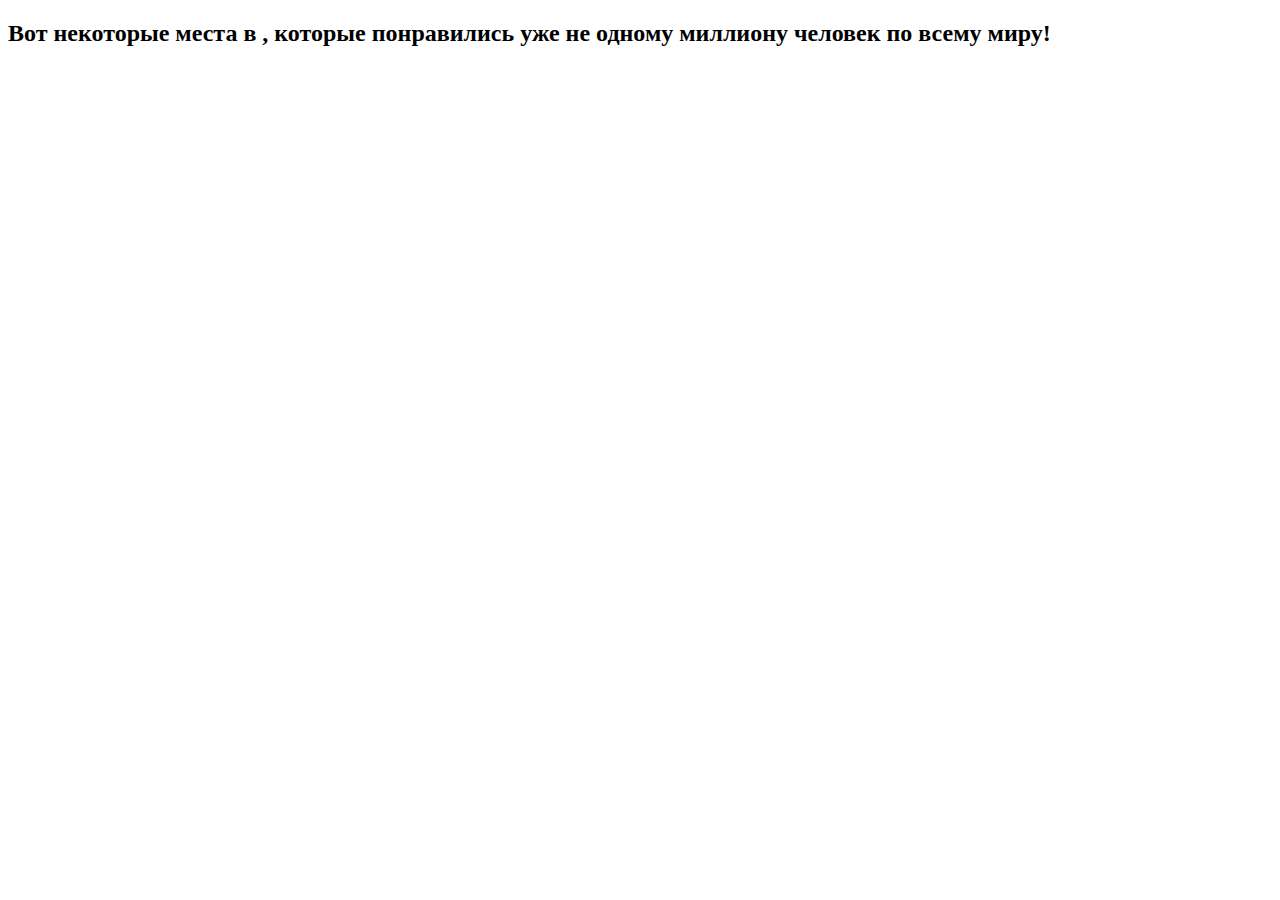
==== info/Africa.html @ 9ae3b367 "add info" ====
<!DOCTYPE html>
<html lang="en">
  <head>
    <meta charset="UTF-8" />
    <meta name="viewport" content="width=device-width, initial-scale=1.0" />
    <title>Sights of</title>
    <link rel="stylesheet" href="style_img.css" />
  </head>
  <body>
    <h2>
      Вот некоторые места в , которые понравились уже не одному миллиону человек
      по всему миру!
    </h2>
    <div class="table">
      <div>
        <img src="" alt="" />
        <p></p>
      </div>
      <div>
        <img src="" alt="" />
        <p></p>
      </div>
      <div>
        <img src="" alt="" />
        <p></p>
      </div>
      <div>
        <img src="" alt="" />
        <p></p>
      </div>
      <div>
        <img src="" alt="" />
        <p></p>
      </div>
      <div>
        <img src="" alt="" />
        <p></p>
      </div>
      <div>
        <img src="" alt="" />
        <p></p>
      </div>
      <div>
        <img src="" alt="" />
        <p></p>
      </div>
      <div>
        <img src="" alt="" />
        <p></p>
      </div>
    </div>
  </body>
</html>
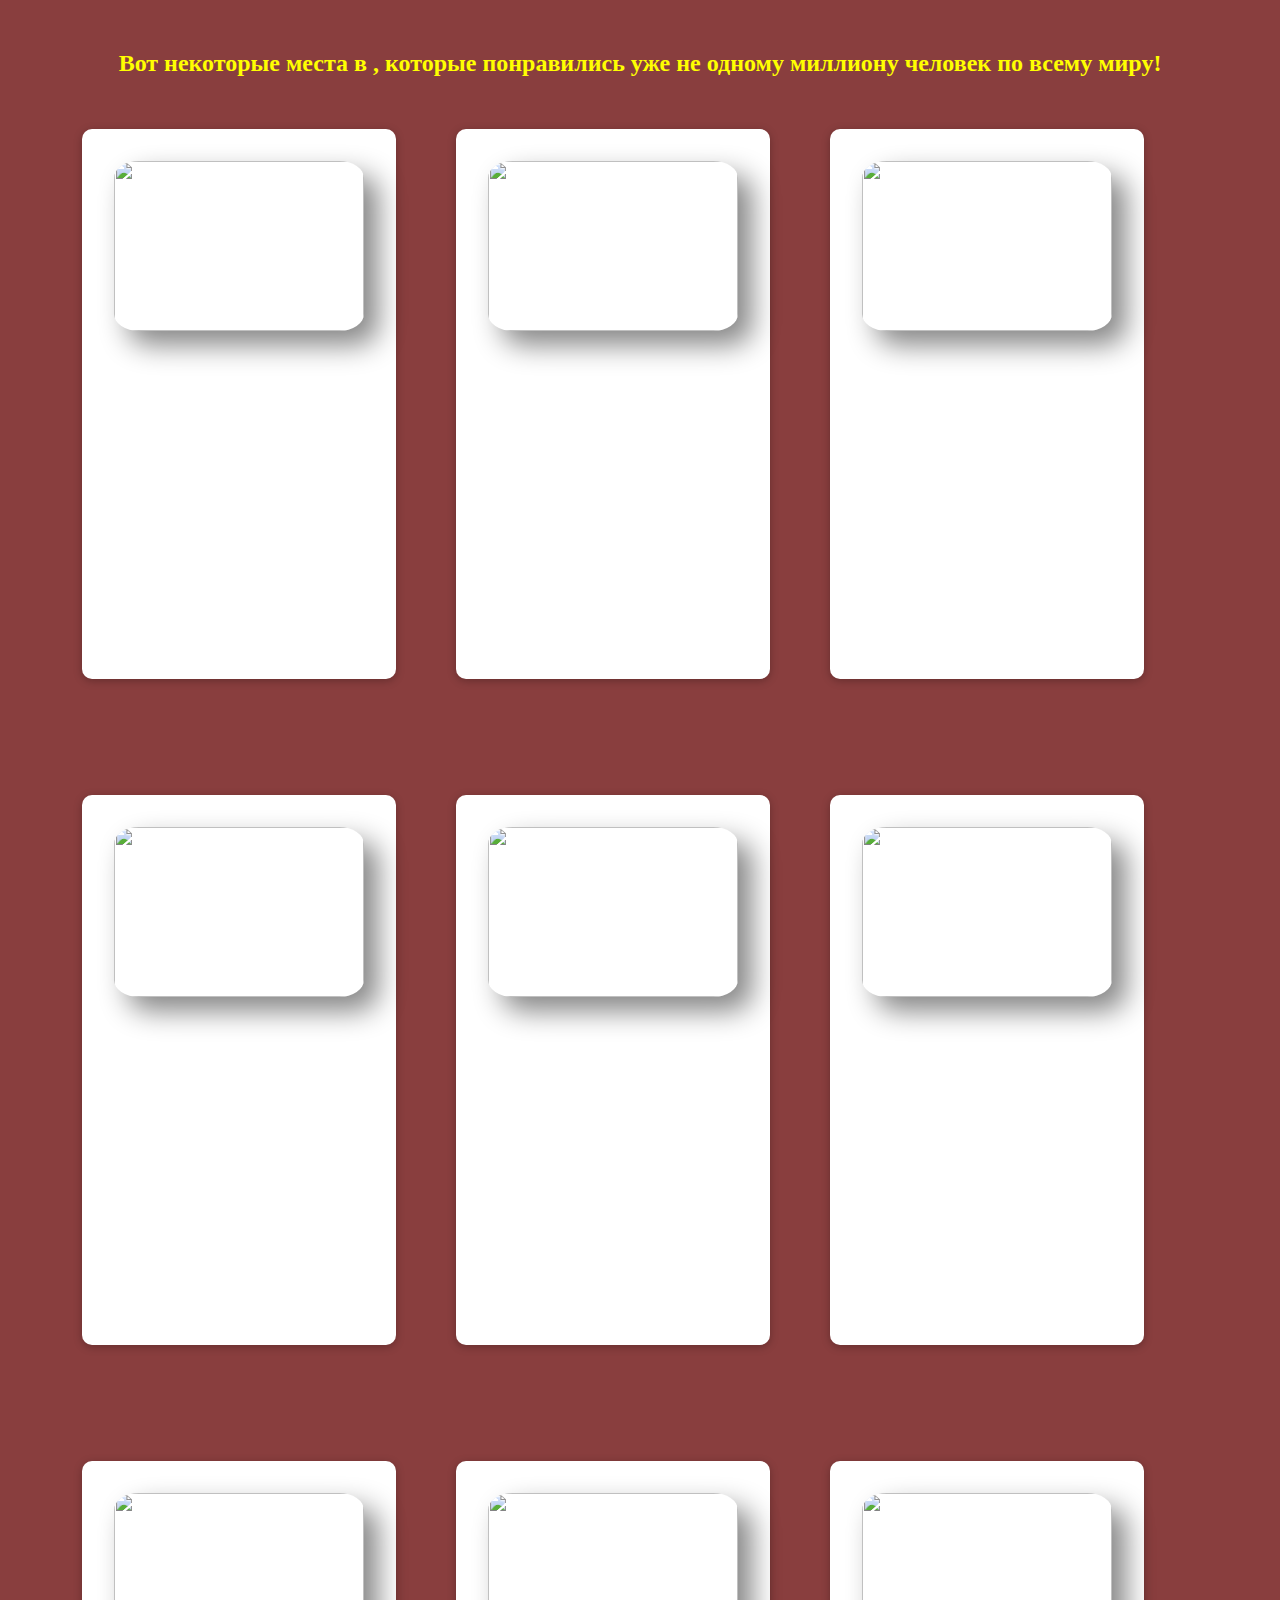
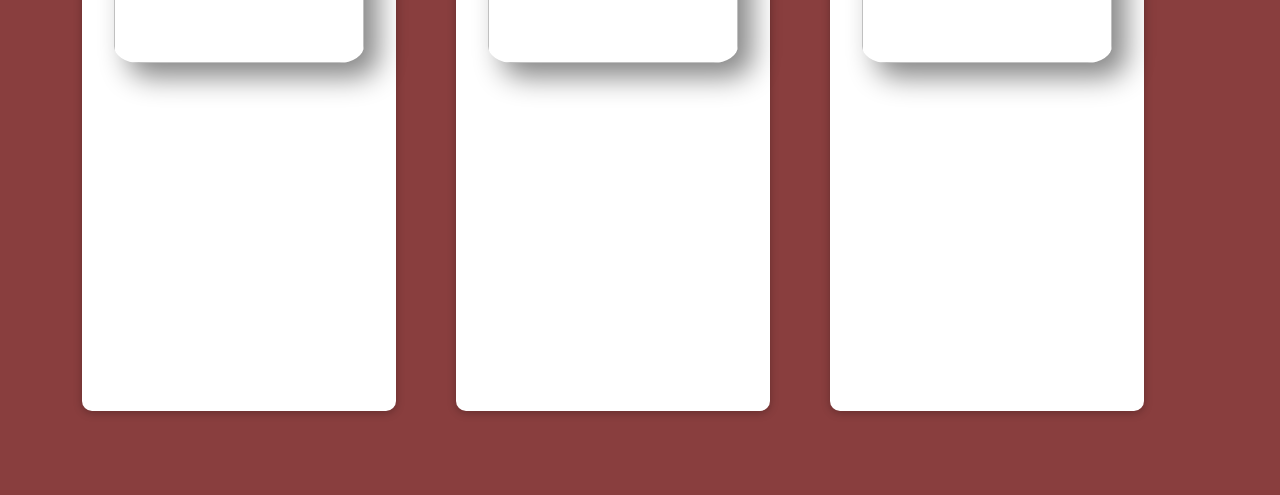
==== commit a0c93031: "add continents" ====
--- a/info/Africa.html
+++ b/info/Africa.html
@@ -12,39 +12,43 @@
       по всему миру!
     </h2>
     <div class="table">
-      <div>
+      <div class="variant">
         <img src="" alt="" />
         <p></p>
       </div>
-      <div>
+      <div class="variant">
         <img src="" alt="" />
         <p></p>
       </div>
-      <div>
+      <div class="variant">
         <img src="" alt="" />
         <p></p>
       </div>
-      <div>
+    </div>
+    <div class="table">
+      <div class="variant">
         <img src="" alt="" />
         <p></p>
       </div>
-      <div>
+      <div class="variant">
         <img src="" alt="" />
         <p></p>
       </div>
-      <div>
+      <div class="variant">
         <img src="" alt="" />
         <p></p>
       </div>
-      <div>
+    </div>
+    <div class="table">
+      <div class="variant">
         <img src="" alt="" />
         <p></p>
       </div>
-      <div>
+      <div class="variant">
         <img src="" alt="" />
         <p></p>
       </div>
-      <div>
+      <div class="variant">
         <img src="" alt="" />
         <p></p>
       </div>
--- a/info/style_img.css
+++ b/info/style_img.css
@@ -0,0 +1,74 @@
+* {
+  box-sizing: border-box;
+}
+body {
+  background-color: hsl(0, 38%, 39%);
+  margin: 0;
+}
+
+h2 {
+  /* margin: 0 0 1rem 0; */
+  padding-top: 30px;
+  font-family: 'Roboto Condensed', 'Roboto', open-sans;
+  color: yellow;
+  text-align: center;
+  /* font-size: 24px; */
+}
+
+a {
+  color: rgb(0, 162, 255);
+}
+a:active {
+  text-decoration: underline;
+}
+a:hover {
+  color: rgb(255, 217, 0);
+}
+
+div.table {
+    position:-webkit-sticky;
+  padding: 2rem;
+  display: flex;
+  /* flex-direction:column; */
+  max-width: 100rem;
+  margin: 20px;
+  /* align-items: flex-start; */
+}
+div.table2 {
+    padding: 2rem;
+    display: flex;
+    /* flex-direction:column; */
+    max-width: 100rem;
+    margin: 20px;
+    /* align-items: flex-start; */
+  }
+
+  div.table3 {
+    padding: 2rem;
+    display: flex;
+    /* flex-direction:column; */
+    max-width: 100rem;
+    margin: 20px;
+    /* align-items: flex-start; */
+  }
+
+img {
+  width: 250px;
+  height: 170px;
+  border-radius: 10%;
+  box-shadow: 14px 14px 28px rgba(0, 0, 0, 0.479);
+}
+
+div.variant {
+    max-width: 500px;
+    height: 550px;
+  margin: 0 30px 32px 30px;
+  padding: 2rem;
+  box-shadow: 0 2px 8px rgba(0, 0, 0, 0.26);
+  background: white;
+  border-radius: 10px;
+}
+div p {
+  max-width: 500px;
+  font-size: 18px;
+}
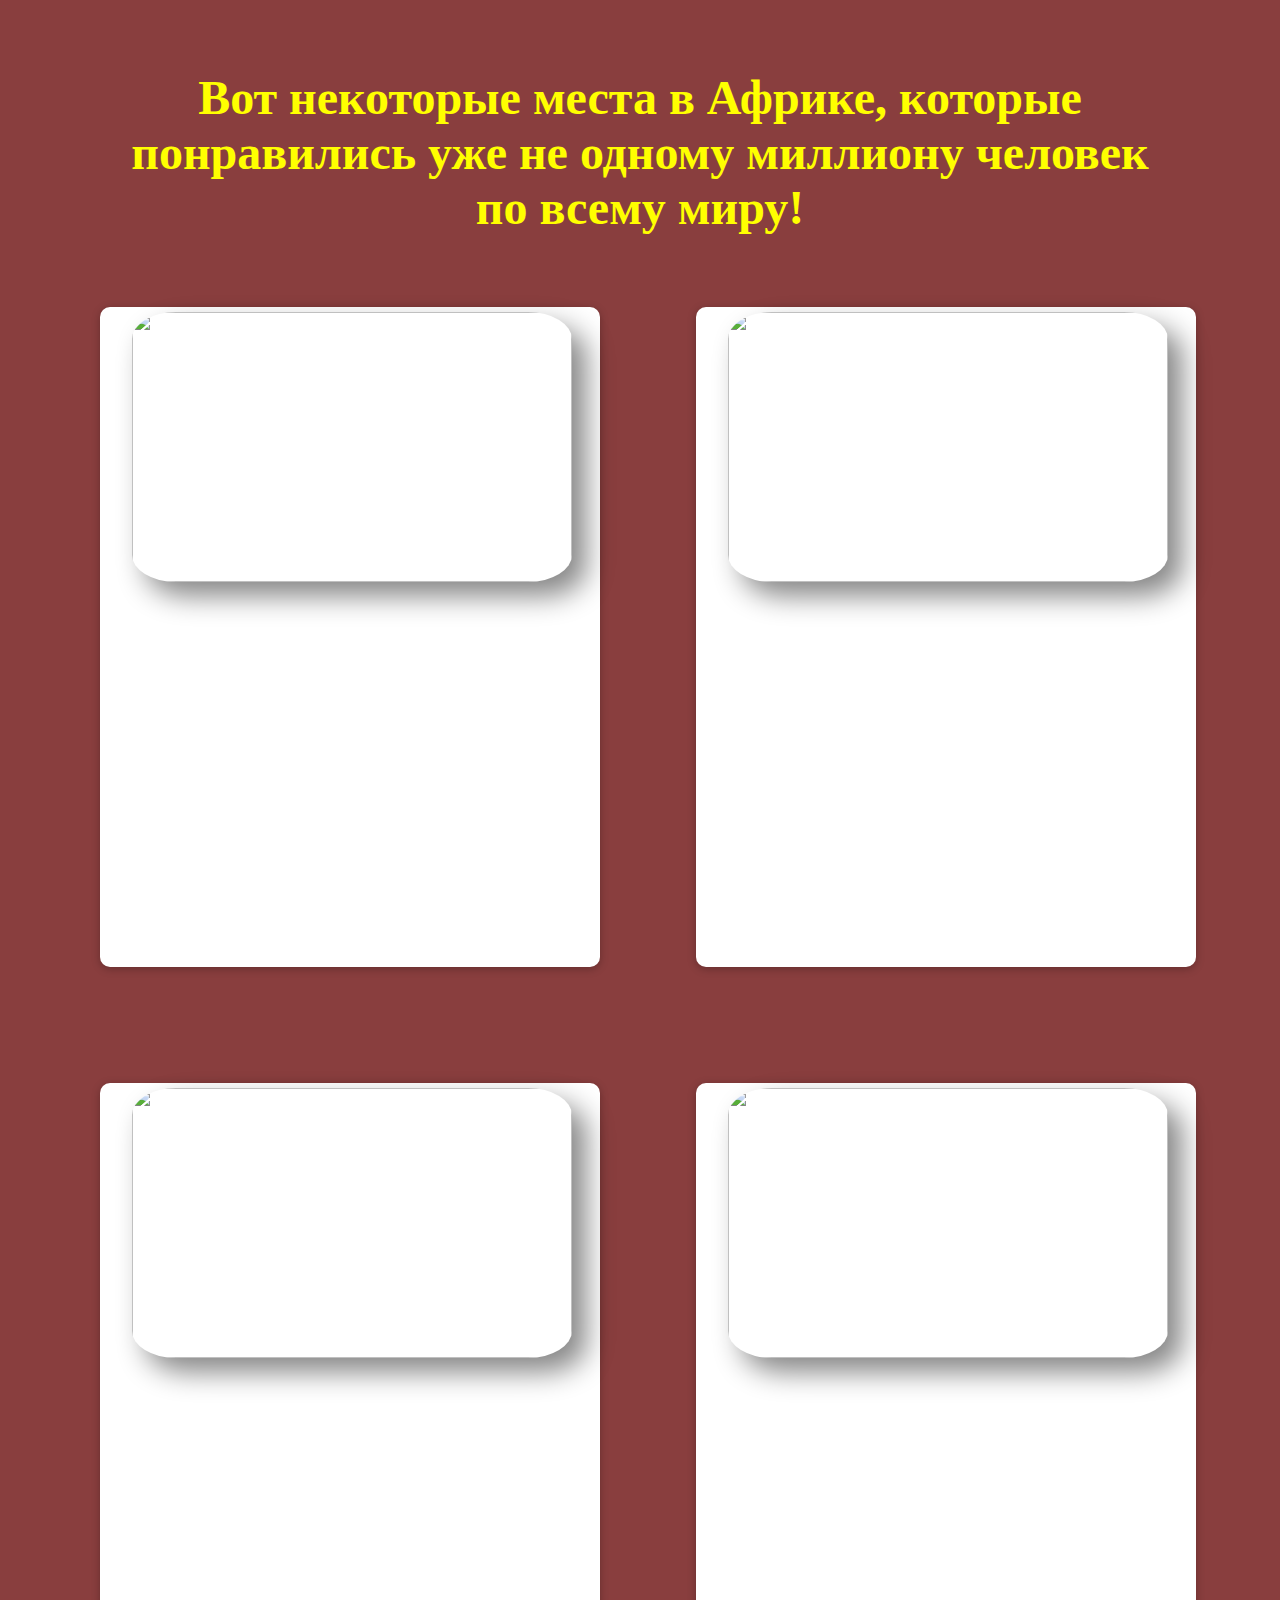
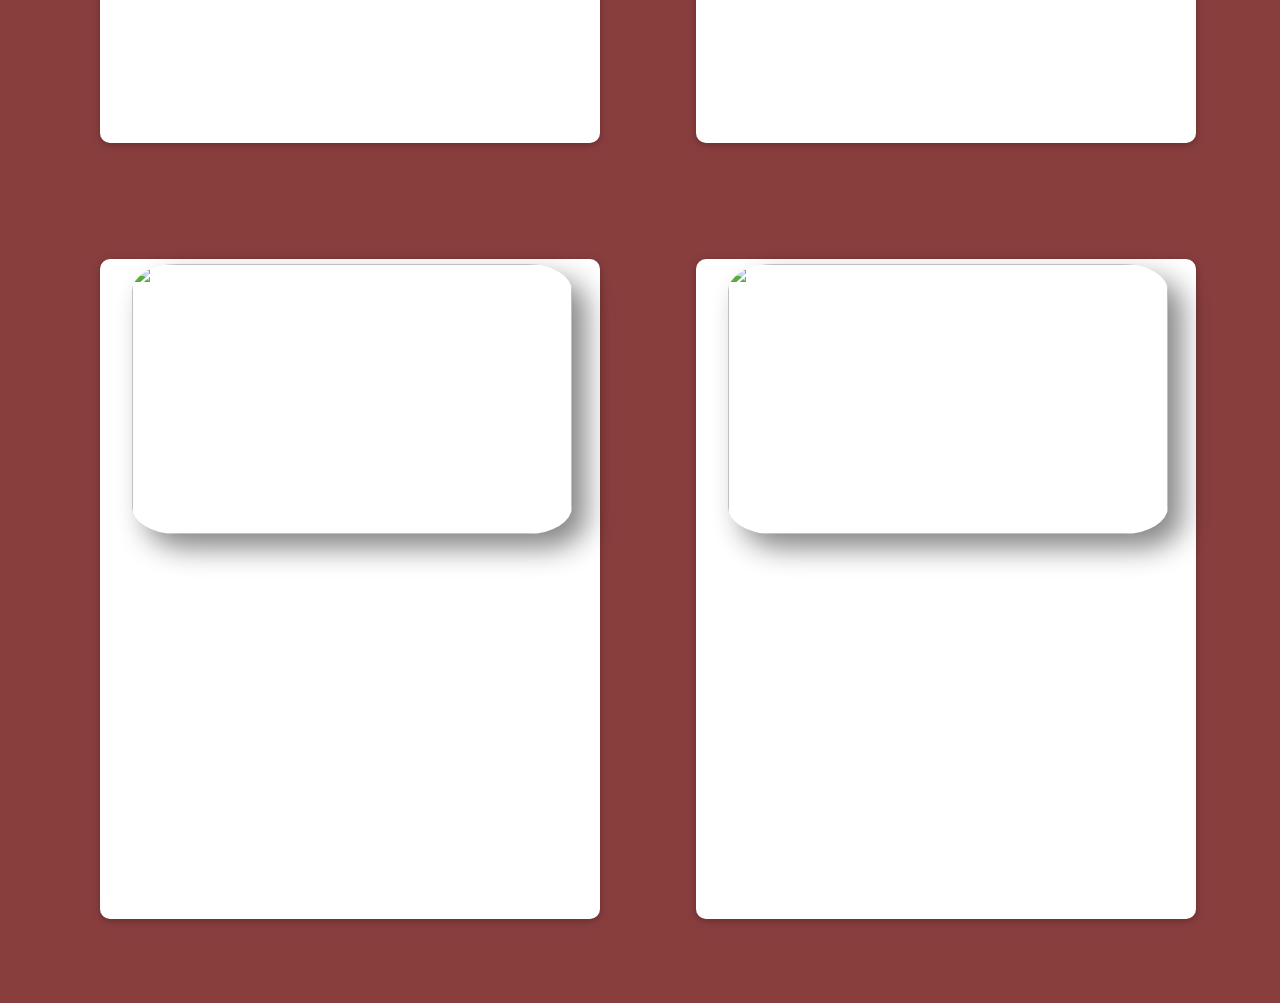
==== commit 408f0908: "Video,style info" ====
--- a/info/Africa.html
+++ b/info/Africa.html
@@ -3,12 +3,12 @@
   <head>
     <meta charset="UTF-8" />
     <meta name="viewport" content="width=device-width, initial-scale=1.0" />
-    <title>Sights of</title>
+    <title>Sights of Africa</title>
     <link rel="stylesheet" href="style_img.css" />
   </head>
   <body>
     <h2>
-      Вот некоторые места в , которые понравились уже не одному миллиону человек
+      Вот некоторые места в Африке, которые понравились уже не одному миллиону человек
       по всему миру!
     </h2>
     <div class="table">
--- a/info/style_img.css
+++ b/info/style_img.css
@@ -4,25 +4,29 @@
 body {
   background-color: hsl(0, 38%, 39%);
   margin: 0;
+  text-align: center;
+  font-size: 32px;
 }
 
 h2 {
   /* margin: 0 0 1rem 0; */
-  padding-top: 30px;
+  /* max-width: 950px; */
+  padding: 30px 100px 0px 100px;
   font-family: 'Roboto Condensed', 'Roboto', open-sans;
   color: yellow;
-  text-align: center;
-  /* font-size: 24px; */
+  /* text-align: center; */
+  /* font-size: 42px; */
 }
 
 a {
   color: rgb(0, 162, 255);
+  font-size: 16px;
 }
 a:active {
   text-decoration: underline;
 }
 a:hover {
-  color: rgb(255, 217, 0);
+  color: rgb(56, 139, 0);
 }
 
 div.table {
@@ -53,22 +57,32 @@
   }
 
 img {
-  width: 250px;
-  height: 170px;
+  /* width: 250px;
+  height: 170px; */
+  width: 440px;
+  height: 270px;
   border-radius: 10%;
   box-shadow: 14px 14px 28px rgba(0, 0, 0, 0.479);
 }
 
 div.variant {
     max-width: 500px;
-    height: 550px;
-  margin: 0 30px 32px 30px;
-  padding: 2rem;
+    height: 660px;
+  /* margin: 0 30px 32px 30px; */
+  margin: 0 48px 32px 48px;
+  padding: 5px  32px 32px 32px;
   box-shadow: 0 2px 8px rgba(0, 0, 0, 0.26);
   background: white;
   border-radius: 10px;
 }
+div h4 {
+    text-align: center;
+    font-size: 20px;
+    font-weight: bolder;
+    text-transform: uppercase;
+}
 div p {
+    text-align: center;
   max-width: 500px;
-  font-size: 18px;
+  font-size: 22px;
 }
